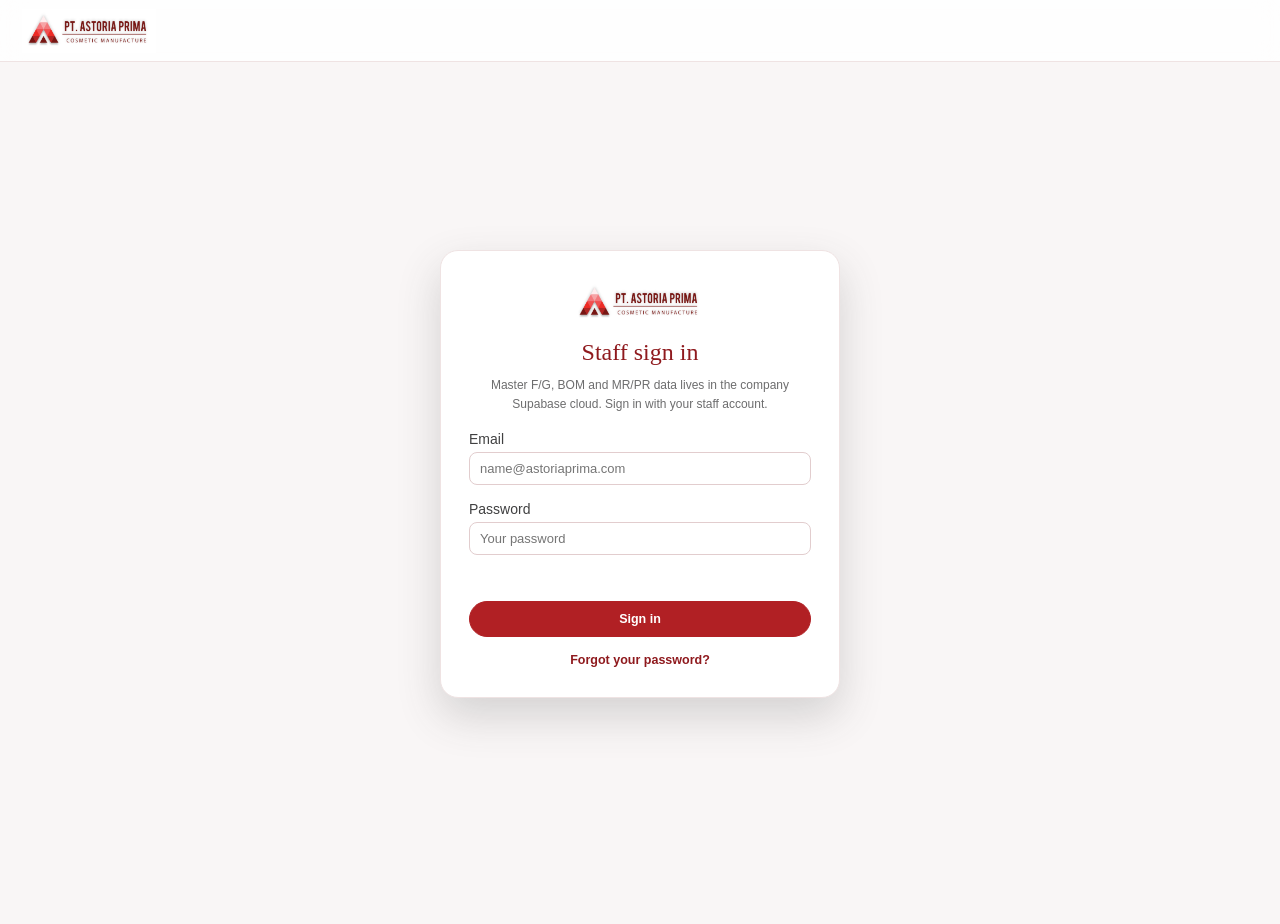
==== index.html @ 18156e93 "Switch Supabase backend to new project txruugumfhnnqimvrmsp supabase-config.js now points at the new" ====
<!DOCTYPE html>
<html lang="en">
<head>
<meta charset="UTF-8">
<meta name="viewport" content="width=device-width, initial-scale=1.0">
<title>PT Astoria Prima - F/G Master &amp; BOM Suite</title>
<link rel="icon" type="image/png" href="assets/img/logo.png">
<link rel="stylesheet" href="assets/css/app.css?v=32">
</head>
<body>
<header class="topbar">
  <button class="menu-btn" id="menu-btn" type="button" aria-label="Open menu">&#8801;</button>
  <div class="brand">
    <img class="brand-logo" src="assets/img/logo.png" alt="PT Astoria Prima - Cosmetic Manufacture">
  </div>
  <div class="topbar-right">
    <span class="env-chip">Local data &middot; browser storage</span>
    <button class="env-chip sync-chip" id="sync-chip" hidden title="Cloud sync status - click to sync now"></button>
    <span id="user-chip" class="user-chip"></span>
    <button class="btn-logout" id="logout-btn" type="button" title="Sign out of the cloud account" hidden>Sign out</button>
  </div>
</header>
<div class="nav-backdrop" id="nav-backdrop"></div>

<div class="shell">
  <nav class="sidenav" id="sidenav"></nav>
  <main class="view" id="view"></main>
</div>

<div id="modal-root"></div>
<div id="toast-root"></div>
<div id="print-area"></div>

<script src="assets/js/seed.js?v=32"></script>
<script src="assets/js/engine.js?v=32"></script>
<script src="assets/js/netting.js?v=32"></script>
<script src="assets/js/store.js?v=32"></script>
<script src="assets/js/supabase-config.js?v=32"></script>
<script src="assets/js/ocr-import.js?v=32"></script>
<script src="assets/js/sb.js?v=32"></script>
<script src="assets/js/sync.js?v=32"></script>
<script src="assets/js/rbac.js?v=32"></script>
<script src="assets/js/demo-seed.js?v=32"></script>
<script src="assets/js/ui.js?v=32"></script>
<script src="assets/js/views-master.js?v=32"></script>
<script src="assets/js/views-bom.js?v=32"></script>
<script src="assets/js/views-sim.js?v=32"></script>
<script src="assets/js/views-users.js?v=32"></script>
<script src="assets/js/views-so.js?v=32"></script>
<script src="assets/js/views-ppic.js?v=32"></script>
<script src="assets/js/views-purchasing.js?v=32"></script>
<script src="assets/js/views-warehouse.js?v=32"></script>
<script src="assets/js/views-qa.js?v=32"></script>
<script src="assets/js/views-production.js?v=32"></script>
<script src="assets/js/views-logistics.js?v=32"></script>
<script src="assets/js/idle-session.js?v=32"></script>
<script src="assets/js/app.js?v=32"></script>
</body>
</html>
---- assets/css/app.css ----
/* ============================================================
   PT ASTORIA PRIMA - F/G Master & BOM Suite
   Design system + layout + print documents
   ============================================================ */

:root {
  /* Brand palette sampled from astoriaprima.com + company logo */
  --ink: #404041;
  --muted: #6d6d6e;
  --faint: #919191;
  --line: #efe3e3;
  --line-strong: #e2cdce;
  --bg: #f9f6f6;
  --card: #ffffff;
  --accent: #b12024;
  --accent-dark: #8f1a1e;
  --accent-soft: #ffedee;
  --rose: #f2767c;
  --vivid: #fb2c36;
  --green: #017544;
  --green-soft: #e2f3e9;
  --red: #b12024;
  --red-soft: #ffedee;
  --amber: #a86a10;
  --amber-soft: #fdf3dd;
  --blue: #29567e;
  --blue-soft: #e6eef5;
  --radius: 14px;
  --shadow: 0 1px 2px rgba(64, 64, 65, .05), 0 6px 18px rgba(64, 64, 65, .07);
  --shadow-lg: 0 18px 44px rgba(64, 64, 65, .2);
  --font: "Public Sans", "Segoe UI", "Inter", Roboto, "Helvetica Neue", Arial, sans-serif;
  --serif: "Adegia Serif", Georgia, Cambria, "Times New Roman", serif;
  --mono: "Cascadia Mono", Consolas, "SF Mono", Menlo, monospace;
}

* { box-sizing: border-box; }
html, body { height: 100%; }
body {
  margin: 0;
  font-family: var(--font);
  font-size: 14px;
  color: var(--ink);
  background: var(--bg);
}
button { font-family: inherit; }
h1, h2, h3, h4 { margin: 0; font-weight: 650; }
a { color: var(--blue); }

/* ---------- Top bar ---------- */
.topbar {
  height: 62px;
  background: rgba(255, 255, 255, .82);
  backdrop-filter: blur(12px);
  -webkit-backdrop-filter: blur(12px);
  border-bottom: 1px solid var(--line);
  display: flex;
  align-items: center;
  gap: 12px;
  padding: 0 22px;
  position: sticky;
  top: 0;
  z-index: 40;
}
.brand { display: flex; align-items: center; gap: 12px; }
.brand-logo { height: 44px; width: auto; display: block; }
.menu-btn {
  display: none;
  border: 1px solid var(--line-strong);
  background: #fff;
  border-radius: 10px;
  width: 38px; height: 38px;
  font-size: 17px;
  color: var(--accent);
  cursor: pointer;
  align-items: center;
  justify-content: center;
  flex: 0 0 38px;
}
.topbar-right { display: flex; align-items: center; gap: 10px; margin-left: auto; }
.env-chip {
  font-size: 11px; color: var(--muted);
  border: 1px dashed var(--line-strong);
  padding: 4px 9px; border-radius: 999px;
  background: transparent;
}
.user-chip {
  font-size: 12px;
  background: var(--accent-soft);
  color: var(--accent-dark);
  border: 1px solid #f3c2c5;
  padding: 5px 13px;
  border-radius: 999px;
  font-weight: 700;
  cursor: pointer;
  white-space: nowrap;
}
.btn-logout {
  font-size: 11.5px;
  font-weight: 700;
  padding: 6px 14px;
  border-radius: 999px;
  border: 1px solid var(--line-strong);
  background: #fff;
  color: var(--accent-dark);
  cursor: pointer;
  white-space: nowrap;
  transition: background .15s ease, border-color .15s ease;
}
.btn-logout:hover { background: var(--accent-soft); border-color: var(--accent); }
.btn-logout[hidden] { display: none; }

/* ---------- Shell / sidenav ---------- */
.shell { display: flex; min-height: calc(100vh - 62px); }
.sidenav {
  width: 222px;
  flex: 0 0 222px;
  background: #fff;
  border-right: 1px solid var(--line);
  padding: 16px 10px;
  display: flex;
  flex-direction: column;
  gap: 2px;
}
.nav-group-label {
  font-size: 10px;
  text-transform: uppercase;
  letter-spacing: 1.4px;
  color: #b9b9ba;
  margin: 14px 12px 6px;
}
.nav-btn {
  display: flex;
  align-items: center;
  gap: 10px;
  width: 100%;
  text-align: left;
  border: 0;
  background: transparent;
  color: #545454;
  font-size: 13px;
  font-weight: 600;
  padding: 9px 11px;
  border-radius: 9px;
  cursor: pointer;
}
.nav-btn:hover { background: #faf4f4; color: var(--accent-dark); }
.nav-btn.active {
  background: var(--accent-soft);
  color: var(--accent-dark);
  box-shadow: inset 3px 0 0 var(--accent);
}
.nav-backdrop { position: fixed; inset: 0; background: rgba(64, 64, 65, .4); z-index: 55; display: none; }
.nav-backdrop.show { display: block; }

.view { flex: 1; padding: 22px 26px 60px; min-width: 0; }

/* ---------- Cards / layout ---------- */
.page-head {
  display: flex;
  align-items: flex-end;
  justify-content: space-between;
  gap: 16px;
  margin-bottom: 16px;
  flex-wrap: wrap;
}
.page-head h1 { font-size: 25px; font-family: var(--serif); letter-spacing: .2px; }
.page-head .sub { color: var(--muted); font-size: 12.5px; margin-top: 3px; max-width: 760px; line-height: 1.5; }
.page-actions { display: flex; gap: 8px; flex-wrap: wrap; }

.card {
  background: var(--card);
  border: 1px solid var(--line);
  border-radius: var(--radius);
  box-shadow: var(--shadow);
  margin-bottom: 16px;
}
.card-head {
  display: flex;
  align-items: center;
  justify-content: space-between;
  gap: 12px;
  padding: 12px 16px;
  border-bottom: 1px solid var(--line);
}
.card-head h3 { font-size: 13.5px; }
.card-head .hint { font-size: 11.5px; color: var(--muted); }
.card-body { padding: 16px; }
.card-body.tight { padding: 0; }

.grid { display: grid; gap: 14px; }
.grid.cols-2 { grid-template-columns: repeat(2, minmax(0, 1fr)); }
.grid.cols-3 { grid-template-columns: repeat(3, minmax(0, 1fr)); }
.grid.cols-4 { grid-template-columns: repeat(4, minmax(0, 1fr)); }
@media (max-width: 1100px) {
  .grid.cols-4 { grid-template-columns: repeat(2, minmax(0, 1fr)); }
  .grid.cols-3 { grid-template-columns: repeat(2, minmax(0, 1fr)); }
}

.stat {
  background: #fff;
  border: 1px solid var(--line);
  border-radius: var(--radius);
  padding: 14px 16px;
  box-shadow: var(--shadow);
}
.stat .label { font-size: 11px; text-transform: uppercase; letter-spacing: .7px; color: var(--muted); }
.stat .value { font-size: 26px; font-weight: 750; margin-top: 4px; }
.stat .foot { font-size: 11.5px; color: var(--faint); margin-top: 2px; }
.stat.tone-green .value { color: var(--green); }
.stat.tone-red .value { color: var(--red); }
.stat.tone-amber .value { color: var(--amber); }
.stat.tone-blue .value { color: var(--blue); }

/* ---------- Tables ---------- */
.table-wrap { overflow: auto; max-height: 640px; }
table.tbl {
  width: 100%;
  border-collapse: collapse;
  font-size: 12.8px;
}
table.tbl th {
  text-align: left;
  font-size: 10.8px;
  text-transform: uppercase;
  letter-spacing: .6px;
  color: var(--muted);
  background: #fbf4f4;
  border-bottom: 1px solid var(--line-strong);
  padding: 9px 12px;
  position: sticky;
  top: 0;
  z-index: 2;
  white-space: nowrap;
}
table.tbl td {
  padding: 8px 12px;
  border-bottom: 1px solid var(--line);
  vertical-align: top;
}
table.tbl tbody tr:hover { background: #f7f9fb; }
table.tbl tr.clickable { cursor: pointer; }
td.mono, .mono { font-family: var(--mono); font-size: 12px; }
td.num, .num { text-align: right; font-variant-numeric: tabular-nums; }
th.num { text-align: right; }
.row-muted { color: var(--faint); }
.section-row td {
  background: #f1f4f7;
  font-weight: 700;
  font-size: 11px;
  text-transform: uppercase;
  letter-spacing: .6px;
  color: var(--muted);
}

/* ---------- Pills / badges ---------- */
.pill {
  display: inline-block;
  padding: 3px 10px;
  border-radius: 999px;
  font-size: 11px;
  font-weight: 700;
  white-space: nowrap;
}
.pill.aktif { background: var(--green-soft); color: var(--green); border: 1px solid #bfe3c8; }
.pill.nonaktif { background: var(--red-soft); color: var(--red); border: 1px solid #f3c1bd; }
.pill.pending { background: var(--amber-soft); color: var(--amber); border: 1px solid #f0d9a8; }
.pill.none { background: #eef1f4; color: var(--faint); border: 1px solid var(--line); }
.pill.info { background: var(--blue-soft); color: var(--blue); border: 1px solid #bcd6ef; }
.pill.draft { background: #eef1f4; color: var(--muted); border: 1px solid var(--line-strong); }
.tag {
  display: inline-block;
  font-size: 10.5px;
  font-weight: 600;
  color: var(--muted);
  background: #f1f4f7;
  border: 1px solid var(--line);
  border-radius: 4px;
  padding: 1px 6px;
  white-space: nowrap;
}

/* ---------- Buttons ---------- */
.btn {
  border: 1px solid var(--line-strong);
  background: #fff;
  color: var(--ink);
  font-size: 12.5px;
  font-weight: 600;
  padding: 7px 15px;
  border-radius: 999px;
  cursor: pointer;
  display: inline-flex;
  align-items: center;
  gap: 6px;
}
.btn:hover { background: #faf4f4; }
.btn-primary { background: var(--accent); border-color: var(--accent); color: #fff; }
.btn-primary:hover { background: var(--accent-dark); }
.btn-danger { background: #fff; border-color: #f0b9bc; color: var(--red); }
.btn-danger:hover { background: var(--red-soft); }
.btn-ghost { border-color: transparent; background: transparent; color: var(--accent); }
.btn-ghost:hover { background: var(--accent-soft); }
.btn-sm { padding: 4px 10px; font-size: 11.5px; border-radius: 999px; }
.btn:disabled { opacity: .5; cursor: not-allowed; }
.btn-row { display: flex; gap: 8px; flex-wrap: wrap; }

/* ---------- Forms ---------- */
.field { display: flex; flex-direction: column; gap: 5px; margin-bottom: 12px; min-width: 0; }
.field > label {
  font-size: 10.8px;
  font-weight: 700;
  text-transform: uppercase;
  letter-spacing: .6px;
  color: var(--muted);
}
.field .hint { font-size: 11px; color: var(--faint); }
.input, select.input, textarea.input {
  border: 1px solid var(--line-strong);
  border-radius: 8px;
  padding: 8px 10px;
  font-size: 13px;
  font-family: inherit;
  color: var(--ink);
  background: #fff;
  width: 100%;
}
.input:focus { outline: 2px solid #f5c2c5; border-color: var(--accent); }
.input[readonly] { background: #f7f3f3; color: var(--muted); }
.input.mono { font-family: var(--mono); }
textarea.input { resize: vertical; min-height: 64px; }

/* ---------- searchable combobox ---------- */
.combo { position: relative; min-width: 0; }
.combo .combo-box { width: 100%; }
.combo-list {
  display: none;
  position: absolute; top: calc(100% + 2px); left: 0; right: 0;
  max-height: 240px; overflow-y: auto;
  background: #fff; border: 1px solid var(--line); border-radius: 10px;
  box-shadow: 0 10px 28px rgba(60, 20, 22, .16);
  z-index: 60; padding: 4px;
}
.combo.open .combo-list { display: block; }
.combo-opt {
  padding: 7px 10px; border-radius: 7px; cursor: pointer;
  font-size: 12.5px; line-height: 1.35; color: var(--ink);
  white-space: nowrap; overflow: hidden; text-overflow: ellipsis;
}
.combo-opt.hi, .combo-opt:hover { background: var(--accent-soft); }
.combo-opt.sel { font-weight: 700; color: var(--accent); }
.combo-opt.empty { color: var(--muted); cursor: default; font-style: italic; }
.combo-opt.empty:hover { background: transparent; }

.check-row { display: flex; align-items: center; gap: 8px; font-size: 13px; margin-bottom: 12px; }
.check-row input { width: 16px; height: 16px; accent-color: var(--accent); }
.form-grid { display: grid; grid-template-columns: repeat(2, minmax(0, 1fr)); gap: 0 16px; }
.form-grid .span-2 { grid-column: 1 / -1; }
fieldset.role-group {
  border: 1px solid var(--line);
  border-radius: 8px;
  padding: 12px 14px 4px;
  margin: 0 0 14px;
}
fieldset.role-group legend {
  font-size: 10.5px;
  font-weight: 800;
  text-transform: uppercase;
  letter-spacing: .8px;
  color: var(--accent-dark);
  background: var(--accent-soft);
  border: 1px solid #f0d3d6;
  padding: 2px 8px;
  border-radius: 999px;
}
.preview-box {
  background: #f8fafb;
  border: 1px dashed var(--line-strong);
  border-radius: 8px;
  padding: 10px 14px;
  display: flex;
  gap: 22px;
  align-items: center;
  flex-wrap: wrap;
  margin-bottom: 14px;
}
.preview-box .pv-label { font-size: 10.5px; text-transform: uppercase; letter-spacing: .6px; color: var(--faint); }
.preview-box .pv-kode { font-family: var(--mono); font-size: 15px; font-weight: 700; }

/* ---------- Toolbar / filters ---------- */
.toolbar {
  display: flex;
  gap: 10px;
  align-items: center;
  flex-wrap: wrap;
  padding: 12px 16px;
  border-bottom: 1px solid var(--line);
}
.toolbar .input { width: auto; min-width: 220px; }
.filter-chips { display: flex; gap: 6px; flex-wrap: wrap; }
.chip {
  border: 1px solid var(--line-strong);
  background: #fff;
  border-radius: 999px;
  font-size: 11.5px;
  font-weight: 600;
  color: var(--muted);
  padding: 4px 11px;
  cursor: pointer;
}
.chip.active { background: var(--accent); border-color: var(--accent); color: #fff; }
.spacer { flex: 1; }

/* ---------- Modal ---------- */
.modal-overlay {
  position: fixed;
  inset: 0;
  background: rgba(18, 24, 32, .45);
  display: flex;
  align-items: flex-start;
  justify-content: center;
  padding: 5vh 16px 16px;
  z-index: 100;
  overflow: auto;
}
.modal {
  background: #fff;
  border-radius: 12px;
  box-shadow: var(--shadow-lg);
  width: 680px;
  max-width: 100%;
  animation: pop .14s ease-out;
}
.modal.wide { width: 1020px; }
@keyframes pop { from { transform: translateY(-6px); opacity: .4; } to { transform: none; opacity: 1; } }
.modal-head {
  padding: 14px 18px;
  border-bottom: 1px solid var(--line);
  display: flex;
  justify-content: space-between;
  align-items: center;
}
.modal-head h3 { font-size: 15px; }
.modal-x { border: 0; background: transparent; font-size: 20px; cursor: pointer; color: var(--muted); line-height: 1; }
.modal-body { padding: 18px; max-height: 70vh; overflow: auto; }
.modal-foot {
  padding: 12px 18px;
  border-top: 1px solid var(--line);
  display: flex;
  justify-content: flex-end;
  gap: 8px;
  background: #fdf7f7;
  border-radius: 0 0 12px 12px;
}

/* ---------- Toast ---------- */
#toast-root { position: fixed; right: 18px; bottom: 18px; display: flex; flex-direction: column; gap: 8px; z-index: 200; }
.toast {
  background: #20293a;
  color: #fff;
  font-size: 12.5px;
  padding: 10px 16px;
  border-radius: 8px;
  box-shadow: var(--shadow-lg);
  animation: pop .15s ease-out;
  max-width: 420px;
}
.toast.err { background: var(--red); }
.toast.ok { background: #17632a; }

.empty {
  padding: 34px 20px;
  text-align: center;
  color: var(--faint);
  font-size: 13px;
}

/* ---------- BOM builder line editor ---------- */
table.editor {
  width: 100%;
  border-collapse: collapse;
  font-size: 12.5px;
}
table.editor th {
  font-size: 10.5px;
  text-transform: uppercase;
  letter-spacing: .5px;
  color: var(--muted);
  background: #f8fafb;
  border-bottom: 1px solid var(--line-strong);
  padding: 7px 8px;
  text-align: left;
}
table.editor td { padding: 6px 8px; border-bottom: 1px solid var(--line); }
table.editor .input { padding: 6px 8px; font-size: 12.5px; }
table.editor td.num-input { width: 110px; }
table.editor .del-btn { color: var(--red); border: 0; background: transparent; cursor: pointer; font-size: 15px; }

.kv { display: grid; grid-template-columns: 150px 1fr; gap: 4px 12px; font-size: 12.8px; }
.kv dt { color: var(--muted); }
.kv dd { margin: 0; font-weight: 600; }

/* ============================================================
   DASHBOARD - editorial "live briefing" style
   ============================================================ */
.dash-hero {
  background:
    radial-gradient(130% 160% at 8% 0%, #7d1418 0%, #b12024 44%, #d92c33 74%, var(--vivid) 100%);
  color: #fff;
  border-radius: 22px;
  padding: 26px 30px;
  display: grid;
  grid-template-columns: 1.05fr .95fr 1fr;
  gap: 30px;
  box-shadow: var(--shadow-lg);
  position: relative;
  overflow: hidden;
  margin-bottom: 16px;
}
.dash-hero::after {
  content: "";
  position: absolute;
  right: -70px; top: -90px;
  width: 280px; height: 280px;
  border-radius: 50%;
  background: radial-gradient(circle, rgba(242, 118, 124, .55), transparent 65%);
  pointer-events: none;
}
.dash-hero::before {
  content: "";
  position: absolute;
  left: 34%; bottom: -140px;
  width: 300px; height: 300px;
  border-radius: 50%;
  background: radial-gradient(circle, rgba(255, 237, 238, .22), transparent 65%);
  pointer-events: none;
}
.hero-facet {
  position: absolute;
  right: 22px; bottom: -14px;
  width: 132px;
  opacity: .3;
  pointer-events: none;
}
.hero-col { position: relative; z-index: 1; display: flex; flex-direction: column; justify-content: center; }
.hero-kicker {
  font-size: 10.5px;
  letter-spacing: 2.4px;
  text-transform: uppercase;
  color: #ffd2d5;
}
.hero-total {
  font-family: var(--serif);
  font-size: 68px;
  line-height: 1;
  margin: 8px 0 4px;
  color: #fff;
  text-shadow: 0 2px 24px rgba(255, 237, 238, .35);
}
.hero-sub { font-size: 12.5px; color: #ffe1e3; line-height: 1.5; }
.hero-sub b { color: #fff; font-family: var(--mono); font-weight: 700; }
.hero-date {
  margin-top: 16px;
  font-size: 11px;
  color: #f6b9bd;
  border-top: 1px solid rgba(255, 255, 255, .28);
  padding-top: 10px;
  letter-spacing: .4px;
}
.donut-wrap { flex-direction: row; align-items: center; gap: 18px; }
.donut-box { position: relative; width: 138px; height: 138px; flex: 0 0 138px; }
.donut-center {
  position: absolute; inset: 0;
  display: flex; flex-direction: column;
  align-items: center; justify-content: center;
  pointer-events: none;
}
.donut-center b { font-family: var(--serif); font-size: 27px; color: #fff; }
.donut-center span { font-size: 9.5px; letter-spacing: 1.6px; text-transform: uppercase; color: #ffd2d5; }
.donut-legend { display: flex; flex-direction: column; gap: 9px; font-size: 12px; color: #ffe1e3; }
.legend-row { display: flex; align-items: center; gap: 8px; }
.legend-row b { color: #fff; font-family: var(--mono); }
.legend-row .lg-pct { color: #f6b9bd; font-size: 11px; }
.legend-dot { width: 9px; height: 9px; border-radius: 3px; display: inline-block; }
.hero-status { gap: 14px; }
.hstat .row {
  display: flex; justify-content: space-between;
  font-size: 11.5px; color: #ffe1e3; margin-bottom: 6px;
  letter-spacing: .4px;
}
.hstat .row b { color: #fff; font-family: var(--mono); font-size: 12.5px; }
.meter { height: 7px; border-radius: 99px; background: rgba(255, 255, 255, .25); overflow: hidden; }
.meter > i { display: block; height: 100%; border-radius: 99px; transition: width .5s ease; }
.meter.light { background: var(--line); }

.dash-tiles { display: grid; grid-template-columns: repeat(4, 1fr); gap: 12px; margin-bottom: 16px; }
.dash-tile {
  background: var(--card);
  border: 1px solid var(--line);
  border-radius: 16px;
  padding: 15px 17px 13px;
  cursor: pointer;
  display: flex;
  flex-direction: column;
  gap: 3px;
  text-align: left;
  transition: transform .15s ease, box-shadow .15s ease, border-color .15s ease;
  box-shadow: var(--shadow);
  position: relative;
  overflow: hidden;
}
.dash-tile::after {
  content: "";
  position: absolute; right: -18px; top: -18px;
  width: 62px; height: 62px; border-radius: 50%;
  background: var(--accent-soft);
  opacity: .8;
  transition: transform .2s ease;
}
.dash-tile:hover { transform: translateY(-3px); border-color: #f2b3b7; box-shadow: 0 12px 26px rgba(64, 64, 65, .14); }
.dash-tile:hover::after { transform: scale(1.35); }
.dash-tile .t-ico {
  font-family: var(--serif);
  font-size: 19px;
  color: var(--accent);
  position: relative; z-index: 1;
}
.dash-tile .t-label { font-weight: 750; font-size: 13.5px; position: relative; z-index: 1; }
.dash-tile .t-sub { font-size: 11.5px; color: var(--muted); position: relative; z-index: 1; }

.dash-grid { display: grid; grid-template-columns: 1.05fr .95fr; gap: 16px; margin-bottom: 16px; }
.panel {
  background: var(--card);
  border: 1px solid var(--line);
  border-radius: 18px;
  box-shadow: var(--shadow);
  padding: 19px 22px;
  min-width: 0;
}
.panel h3 { font-family: var(--serif); font-size: 17px; }
.panel .p-sub { font-size: 11.5px; color: var(--muted); margin: 2px 0 14px; }

.watch-item {
  display: flex; gap: 13px; padding: 10px 2px;
  border-bottom: 1px dashed var(--line);
  align-items: center;
}
.watch-item:last-child { border-bottom: 0; }
.days-chip {
  min-width: 54px; text-align: center;
  border-radius: 11px; padding: 7px 4px;
  font-size: 12px; font-weight: 800; font-family: var(--mono);
  flex: 0 0 54px;
}
.days-chip.crit { background: var(--red-soft); color: var(--red); }
.days-chip.warn { background: var(--amber-soft); color: var(--amber); }
.days-chip.ok { background: var(--green-soft); color: var(--green); }
.w-body { flex: 1; min-width: 0; }
.w-kode { font-family: var(--mono); font-size: 12px; font-weight: 700; }
.w-desc {
  font-size: 11.5px; color: var(--muted);
  white-space: nowrap; overflow: hidden; text-overflow: ellipsis;
}
.w-exp { font-family: var(--mono); font-size: 11px; color: var(--faint); }

.read-row { margin-bottom: 14px; }
.read-row:last-child { margin-bottom: 0; }
.read-head { display: flex; justify-content: space-between; align-items: baseline; gap: 10px; margin-bottom: 6px; }
.read-head .r-name { font-size: 12.5px; font-weight: 650; }
.read-head b { font-family: var(--serif); font-size: 16px; color: var(--accent-dark); white-space: nowrap; }
.constraint { font-size: 11px; color: var(--faint); margin-top: 5px; }
.constraint b { color: var(--red); font-weight: 700; }

.alert-chip {
  display: inline-flex; align-items: center; gap: 7px;
  border: 1px solid #eec9cc; background: var(--red-soft); color: var(--red);
  border-radius: 999px; padding: 6px 13px;
  font-size: 12px; font-weight: 650; margin: 0 7px 7px 0;
}
.alert-chip .dot { width: 7px; height: 7px; border-radius: 50%; background: var(--red); }
.ok-note { color: var(--green); font-size: 12.5px; font-weight: 650; }

.feed { position: relative; padding-left: 20px; }
.feed::before { content: ""; position: absolute; left: 5px; top: 8px; bottom: 10px; width: 2px; background: var(--line); }
.feed-item { position: relative; padding: 0 0 15px 0; font-size: 12.5px; line-height: 1.45; }
.feed-item:last-child { padding-bottom: 2px; }
.feed-item::before {
  content: ""; position: absolute; left: -19px; top: 4px;
  width: 8px; height: 8px; border-radius: 50%;
  background: var(--card); border: 2px solid var(--rose);
}
.feed-item b { font-family: var(--mono); font-size: 11px; letter-spacing: .4px; color: var(--accent-dark); }
.feed-item .f-meta { font-size: 10.5px; color: var(--faint); font-family: var(--mono); margin-top: 2px; }

/* ---------- Responsive: tablet ---------- */
@media (max-width: 1150px) {
  .dash-hero { grid-template-columns: 1fr; gap: 22px; }
  .dash-grid { grid-template-columns: 1fr; }
  .dash-tiles { grid-template-columns: repeat(2, 1fr); }
  .grid.cols-3, .grid.cols-4 { grid-template-columns: repeat(2, minmax(0, 1fr)); }
  .sidenav { width: 200px; flex-basis: 200px; }
  .hero-facet { display: none; }
}

/* ---------- Responsive: mobile / small tablet ---------- */
@media (max-width: 960px) {
  .menu-btn { display: inline-flex; }
  .env-chip { display: none; }
  .sidenav {
    position: fixed;
    top: 62px; left: 0;
    bottom: auto;              /* stop at the last menu item, not the page bottom */
    height: auto;
    max-height: calc(100vh - 74px);
    z-index: 60;
    width: 252px;
    transform: translateX(-103%);
    transition: transform .22s ease;
    overflow-y: auto;
    border-bottom: 1px solid var(--line);
    border-radius: 0 0 14px 0;
  }
  .sidenav.open { transform: none; box-shadow: 0 18px 44px rgba(64, 64, 65, .28); }
  .shell { display: block; }
  .view { padding: 16px 14px 56px; }
  .form-grid { grid-template-columns: 1fr; }
  .grid.cols-2, .grid.cols-3, .grid.cols-4 { grid-template-columns: 1fr; }
  .page-head { flex-direction: column; align-items: stretch; }
  .page-actions .btn { flex: 1 1 auto; justify-content: center; }
  .toolbar { padding: 10px 12px; }
  .toolbar .input { min-width: 0; flex: 1 1 150px; }
  .modal { width: 100% !important; }
  .modal-overlay { padding: 10px; }
  .modal-body { max-height: 74vh; }
  table.tbl { min-width: 680px; }
  table.editor { min-width: 780px; }
  .card-body.tight { overflow-x: auto; }
  .kv { grid-template-columns: 112px 1fr; }
  .dash-hero { padding: 22px; gap: 20px; }
  .hero-total { font-size: 54px; }
  .preview-box { gap: 14px; }
  .doc .sign-block { flex-direction: column; gap: 26px; }
}

/* ---------- Responsive: phone ---------- */
@media (max-width: 620px) {
  .topbar { padding: 0 12px; gap: 9px; }
  .brand-logo { height: 32px; }
  .user-chip { padding: 4px 10px; font-size: 11px; }
  .btn-logout { padding: 5px 10px; font-size: 10.5px; }
  .view { padding: 12px 10px 48px; }
  .page-head h1 { font-size: 21px; }
  .dash-tiles { grid-template-columns: 1fr; }
  .hero-total { font-size: 46px; }
  .dash-hero { padding: 18px; border-radius: 18px; }
  .donut-wrap { flex-wrap: wrap; gap: 14px; }
  .panel { padding: 15px 16px; border-radius: 14px; }
  .card-head { flex-wrap: wrap; }
  .btn { padding: 7px 12px; }
  fieldset.role-group { padding: 10px 10px 2px; }
  .form-grid { gap: 0 10px; }
  .watch-item { gap: 10px; }
  .w-exp { display: none; }
  .table-wrap { max-height: 70vh; }
}

/* ============================================================
   CLOUD LOGIN + SYNC CHIP
   ============================================================ */
body.login-mode .sidenav { display: none; }
body.login-mode .topbar-right { display: none; }
.login-wrap {
  min-height: calc(100vh - 120px);
  display: flex;
  align-items: center;
  justify-content: center;
  padding: 30px 14px;
}
.login-card {
  width: 400px;
  max-width: 100%;
  background: #fff;
  border: 1px solid var(--line);
  border-radius: 18px;
  padding: 30px 28px;
  box-shadow: var(--shadow-lg);
  display: flex;
  flex-direction: column;
  gap: 4px;
}
.login-logo { height: 44px; width: auto; margin: 0 auto 10px; }
.login-title { font-family: var(--serif); font-size: 24px; color: var(--accent-dark); text-align: center; }
.login-sub { font-size: 12px; color: var(--muted); text-align: center; line-height: 1.55; margin: 6px 0 14px; }
.login-err { min-height: 18px; color: var(--red); font-size: 12px; font-weight: 600; margin: 2px 0 6px; }
.login-ok { color: var(--green); font-size: 12px; font-weight: 600; line-height: 1.5; margin: 2px 0 6px; }
.login-alt { text-align: center; margin-top: 10px; }
.login-forgot { color: var(--accent-dark); font-size: 12.5px; font-weight: 600; text-decoration: none; cursor: pointer; }
.login-forgot:hover { text-decoration: underline; }
.login-card .btn { justify-content: center; padding: 10px; }
.sync-chip { cursor: pointer; font-weight: 700; border-style: solid; }
.sync-chip[data-s="cloud"] { color: var(--green); border-color: #bfe3cf; background: var(--green-soft); }
.sync-chip[data-s="syncing"] { color: var(--amber); border-color: #ecd9ac; background: var(--amber-soft); }
.sync-chip[data-s="offline"] { color: var(--red); border-color: #f0b9bc; background: var(--red-soft); }
.sync-chip[data-s="local"], .sync-chip[data-s="login"] { color: var(--muted); }

/* ============================================================
   PRINT DOCUMENTS
   ============================================================ */
#print-area { display: none; }

@media print {
  .topbar, .shell, #modal-root, #toast-root { display: none !important; }
  body { background: #fff; }
  #print-area { display: block; }
}

@page { size: A4 portrait; margin: 12mm; }

.doc { font-family: var(--font); font-size: 11px; color: #000; }
.doc table { border-collapse: collapse; width: 100%; }
.doc .doc-head td, .doc .doc-head th { border: 1px solid #000; padding: 5px 8px; }
.doc .doc-title { font-size: 13px; font-weight: 800; letter-spacing: .6px; text-align: center; }
.doc .doc-co { font-size: 12px; font-weight: 800; text-align: center; letter-spacing: .5px; }
.doc .logo-cell { width: 30%; text-align: center; }
.doc .logo-mark {
  display: inline-block;
  width: 0; height: 0;
  border-left: 14px solid transparent;
  border-right: 14px solid transparent;
  border-bottom: 22px solid #a31621;
  vertical-align: middle;
  margin-right: 6px;
}
.doc .info td { border: 0; padding: 2px 4px; font-size: 11px; }
.doc .info .lbl { width: 92px; color: #000; }
.doc table.lines { margin-top: 8px; }
.doc table.lines th, .doc table.lines td { border: 1px solid #000; padding: 4px 7px; font-size: 10.5px; vertical-align: top; }
.doc table.lines th { background: #eee; text-align: center; font-size: 10px; }
.doc table.lines td.c { text-align: center; }
.doc table.lines td.r { text-align: right; }
.doc .sec-row td { background: #ddd; font-weight: 800; font-size: 10px; text-transform: uppercase; letter-spacing: .5px; }
.doc .sign-block { margin-top: 34px; display: flex; justify-content: space-between; gap: 20px; }
.doc .sign-cell { width: 30%; text-align: center; font-size: 10.5px; }
.doc .sign-space { height: 62px; }
.doc .sign-line { border-top: 1px solid #000; padding-top: 3px; }
.doc .doc-note { margin-top: 10px; font-size: 9.5px; color: #333; }
.doc .doc-foot { margin-top: 8px; font-size: 9.5px; display: flex; justify-content: space-between; color: #333; }

/* OCR import - spinner modal + amber warning banner */
.spinner {
  width: 28px; height: 28px; margin: 0 auto;
  border: 3px solid var(--line-strong);
  border-top-color: var(--accent);
  border-radius: 50%;
  animation: spin .8s linear infinite;
}
@keyframes spin { to { transform: rotate(360deg); } }
.import-banner {
  background: var(--amber-soft);
  border: 1px solid #e8cf9a;
  color: var(--amber);
  border-radius: 8px;
  padding: 8px 10px;
  font-size: 12px;
  margin-bottom: 10px;
}
.import-banner ul { margin: 6px 0 0; padding-left: 18px; }
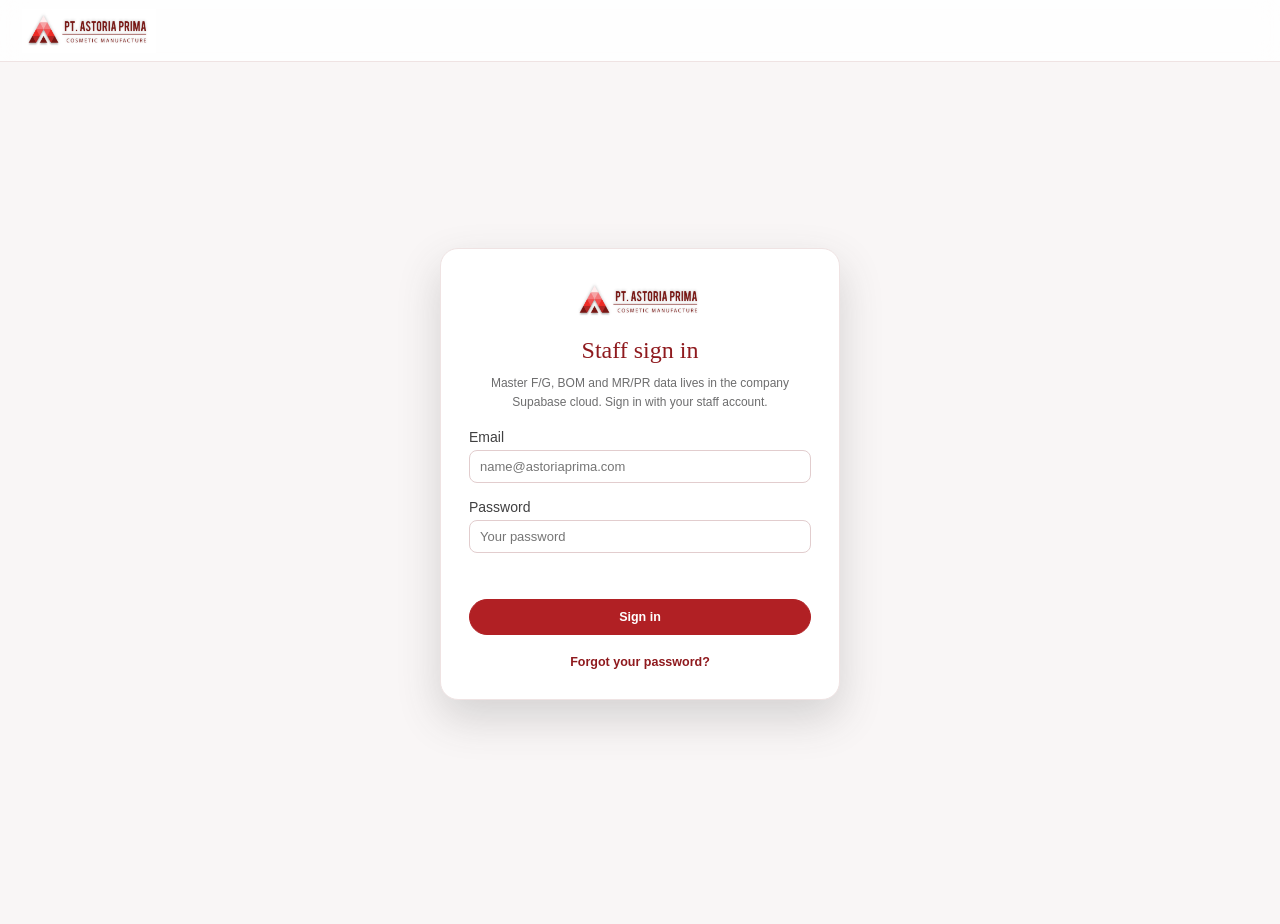
==== commit 451a7c68: "Formula import live: n8n webhook configured, eight-category prompt, product name/variant fields, OAu" ====
--- a/index.html
+++ b/index.html
@@ -5,7 +5,7 @@
 <meta name="viewport" content="width=device-width, initial-scale=1.0">
 <title>PT Astoria Prima - F/G Master &amp; BOM Suite</title>
 <link rel="icon" type="image/png" href="assets/img/logo.png">
-<link rel="stylesheet" href="assets/css/app.css?v=32">
+<link rel="stylesheet" href="assets/css/app.css?v=35">
 </head>
 <body>
 <header class="topbar">
@@ -31,29 +31,31 @@
 <div id="toast-root"></div>
 <div id="print-area"></div>
 
-<script src="assets/js/seed.js?v=32"></script>
-<script src="assets/js/engine.js?v=32"></script>
-<script src="assets/js/netting.js?v=32"></script>
-<script src="assets/js/store.js?v=32"></script>
-<script src="assets/js/supabase-config.js?v=32"></script>
-<script src="assets/js/ocr-import.js?v=32"></script>
-<script src="assets/js/sb.js?v=32"></script>
-<script src="assets/js/sync.js?v=32"></script>
-<script src="assets/js/rbac.js?v=32"></script>
-<script src="assets/js/demo-seed.js?v=32"></script>
-<script src="assets/js/ui.js?v=32"></script>
-<script src="assets/js/views-master.js?v=32"></script>
-<script src="assets/js/views-bom.js?v=32"></script>
-<script src="assets/js/views-sim.js?v=32"></script>
-<script src="assets/js/views-users.js?v=32"></script>
-<script src="assets/js/views-so.js?v=32"></script>
-<script src="assets/js/views-ppic.js?v=32"></script>
-<script src="assets/js/views-purchasing.js?v=32"></script>
-<script src="assets/js/views-warehouse.js?v=32"></script>
-<script src="assets/js/views-qa.js?v=32"></script>
-<script src="assets/js/views-production.js?v=32"></script>
-<script src="assets/js/views-logistics.js?v=32"></script>
-<script src="assets/js/idle-session.js?v=32"></script>
-<script src="assets/js/app.js?v=32"></script>
+<script src="assets/js/seed.js?v=35"></script>
+<script src="assets/js/engine.js?v=35"></script>
+<script src="assets/js/netting.js?v=35"></script>
+<script src="assets/js/store.js?v=35"></script>
+<script src="assets/js/supabase-config.js?v=35"></script>
+<script src="assets/js/ocr-import.js?v=35"></script>
+<script src="assets/js/oauth.js?v=35"></script>
+<script src="assets/js/sb.js?v=35"></script>
+<script src="assets/js/audit-prune.js?v=35"></script>
+<script src="assets/js/sync.js?v=35"></script>
+<script src="assets/js/rbac.js?v=35"></script>
+<script src="assets/js/demo-seed.js?v=35"></script>
+<script src="assets/js/ui.js?v=35"></script>
+<script src="assets/js/views-master.js?v=35"></script>
+<script src="assets/js/views-bom.js?v=35"></script>
+<script src="assets/js/views-sim.js?v=35"></script>
+<script src="assets/js/views-users.js?v=35"></script>
+<script src="assets/js/views-so.js?v=35"></script>
+<script src="assets/js/views-ppic.js?v=35"></script>
+<script src="assets/js/views-purchasing.js?v=35"></script>
+<script src="assets/js/views-warehouse.js?v=35"></script>
+<script src="assets/js/views-qa.js?v=35"></script>
+<script src="assets/js/views-production.js?v=35"></script>
+<script src="assets/js/views-logistics.js?v=35"></script>
+<script src="assets/js/idle-session.js?v=35"></script>
+<script src="assets/js/app.js?v=35"></script>
 </body>
 </html>
--- a/assets/css/app.css
+++ b/assets/css/app.css
@@ -793,6 +793,14 @@
 .login-err { min-height: 18px; color: var(--red); font-size: 12px; font-weight: 600; margin: 2px 0 6px; }
 .login-ok { color: var(--green); font-size: 12px; font-weight: 600; line-height: 1.5; margin: 2px 0 6px; }
 .login-alt { text-align: center; margin-top: 10px; }
+.login-or {
+  display: flex; align-items: center; gap: 10px;
+  margin: 14px 0 10px; color: var(--muted);
+  font-size: 10.5px; text-transform: uppercase; letter-spacing: .09em;
+}
+.login-or::before, .login-or::after { content: ""; flex: 1; height: 1px; background: var(--line); }
+.login-card .btn-google { width: 100%; }
+.login-card .btn-google:hover { background: var(--accent-soft); border-color: var(--accent); }
 .login-forgot { color: var(--accent-dark); font-size: 12.5px; font-weight: 600; text-decoration: none; cursor: pointer; }
 .login-forgot:hover { text-decoration: underline; }
 .login-card .btn { justify-content: center; padding: 10px; }
